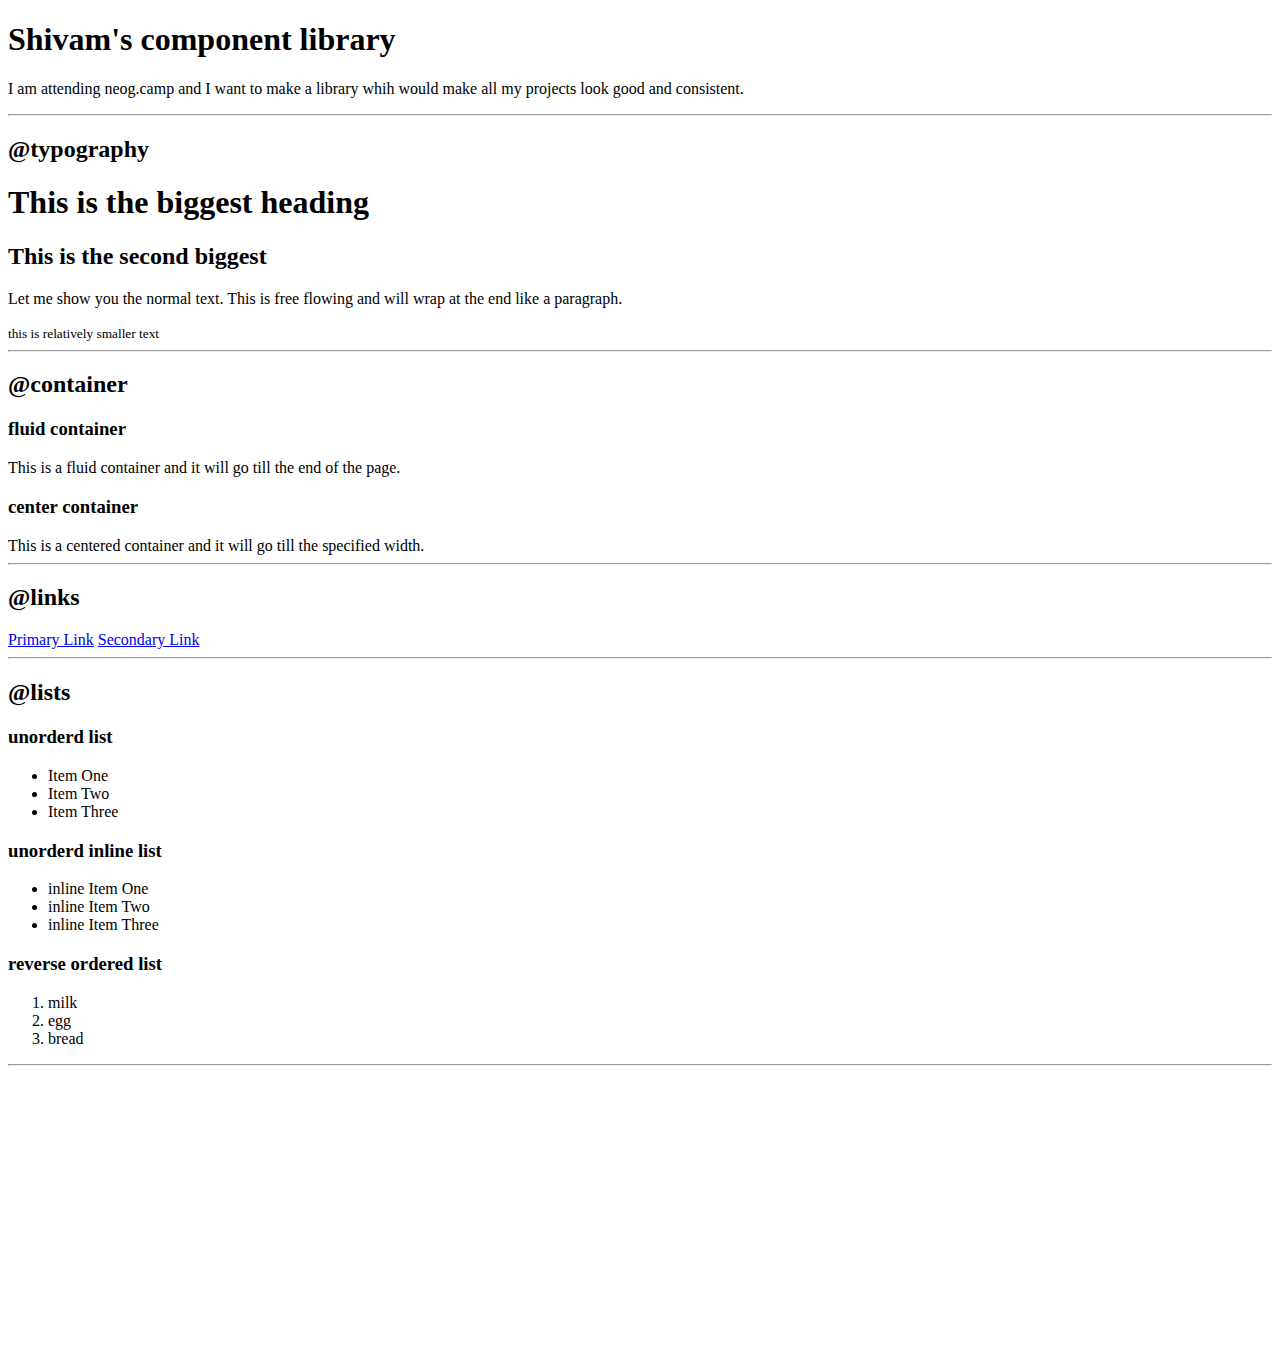
==== index.html @ f45494f1 "lists" ====
<!DOCTYPE html>
<html lang="en">
<head>
    <meta charset="UTF-8">
    <meta http-equiv="X-UA-Compatible" content="IE=edge">
    <meta name="viewport" content="width=device-width, initial-scale=1.0">
    <title>Component Library</title>
</head>
<body>
    <h1>Shivam's component library</h1>
    <p>I am attending neog.camp and I want to make a library whih would make all my
        projects look good and consistent.
    </p>

    <hr>

    <h2>@typography</h2>

    <h1>This is the biggest heading</h1>
    <h2>This is the second biggest</h2>
    <p>Let me show you the normal text. This is free flowing and will wrap at the end 
        like a paragraph.
    </p>
    <small>this is relatively smaller text</small>

    <hr>

    <h2>@container</h2>

    <h3>fluid container</h3>
    <div>This is a fluid container and it will go till the end of the page.</div>

    <h3>center container</h3>
    <div>This is a centered container and it will go till the specified width.</div>

    <hr>

    <h2>@links</h2>
    <a href="/">Primary Link</a>
    <a href="/">Secondary Link</a>

    <hr>

    <h2>@lists</h2>

    <h3>unorderd list</h3>

    <ul>
        <li>Item One</li>
        <li>Item Two</li>
        <li>Item Three</li>
    </ul>

    <h3>unorderd inline list</h3>
    
    <ul>
        <li>inline Item One</li>
        <li>inline Item Two</li>
        <li>inline Item Three</li>
    </ul>

    <h3>reverse ordered list</h3>
    
    <ol>
        <li>milk</li>
        <li>egg</li>
        <li>bread</li>
    </ol>

    <hr>

    

    <div  style="height: 30vh;">

    </div>
</body>
</html>
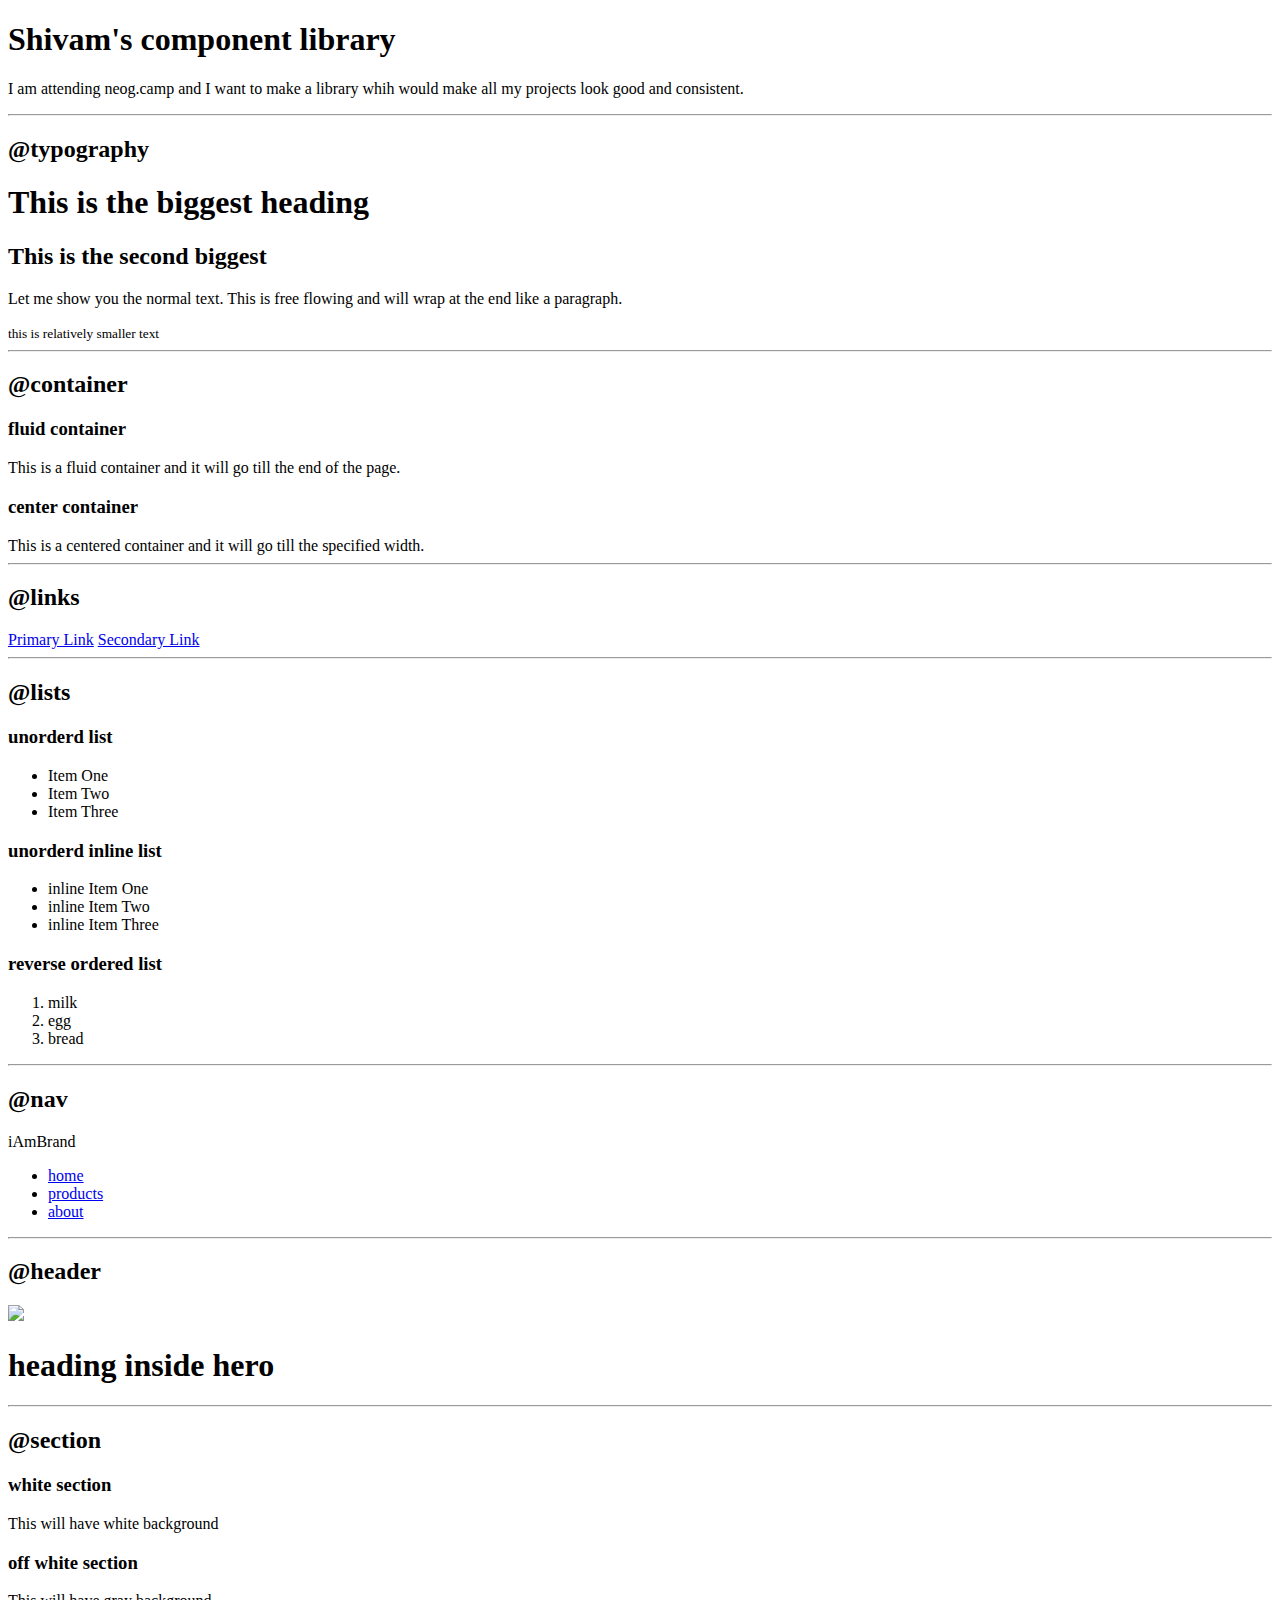
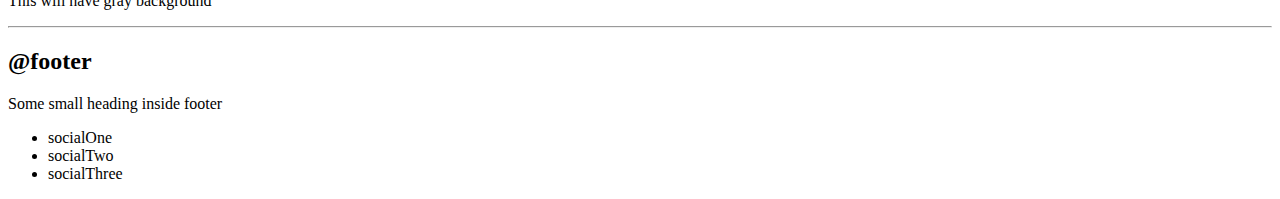
==== commit faeb003a: "refactor: updated the html page" ====
--- a/index.html
+++ b/index.html
@@ -1,78 +1,131 @@
 <!DOCTYPE html>
 <html lang="en">
-<head>
-    <meta charset="UTF-8">
-    <meta http-equiv="X-UA-Compatible" content="IE=edge">
-    <meta name="viewport" content="width=device-width, initial-scale=1.0">
-    <title>Component Library</title>
-</head>
-<body>
-    <h1>Shivam's component library</h1>
-    <p>I am attending neog.camp and I want to make a library whih would make all my
-        projects look good and consistent.
-    </p>
 
-    <hr>
+    <head>
+        <meta charset="UTF-8">
+        <meta http-equiv="X-UA-Compatible" content="IE=edge">
+        <meta name="viewport" content="width=device-width, initial-scale=1.0">
+        <title>Component Library</title>
+    </head>
 
-    <h2>@typography</h2>
+    <body>
+        <h1>Shivam's component library</h1>
+        <p>I am attending neog.camp and I want to make a library whih would make all my
+            projects look good and consistent.
+        </p>
 
-    <h1>This is the biggest heading</h1>
-    <h2>This is the second biggest</h2>
-    <p>Let me show you the normal text. This is free flowing and will wrap at the end 
-        like a paragraph.
-    </p>
-    <small>this is relatively smaller text</small>
+        <hr>
 
-    <hr>
+        <h2>@typography</h2>
 
-    <h2>@container</h2>
+        <h1>This is the biggest heading</h1>
+        <h2>This is the second biggest</h2>
+        <p>Let me show you the normal text. This is free flowing and will wrap at the end
+            like a paragraph.
+        </p>
+        <small>this is relatively smaller text</small>
 
-    <h3>fluid container</h3>
-    <div>This is a fluid container and it will go till the end of the page.</div>
+        <hr>
 
-    <h3>center container</h3>
-    <div>This is a centered container and it will go till the specified width.</div>
+        <h2>@container</h2>
 
-    <hr>
+        <h3>fluid container</h3>
+        <div>This is a fluid container and it will go till the end of the page.</div>
 
-    <h2>@links</h2>
-    <a href="/">Primary Link</a>
-    <a href="/">Secondary Link</a>
+        <h3>center container</h3>
+        <div>This is a centered container and it will go till the specified width.</div>
 
-    <hr>
+        <hr>
 
-    <h2>@lists</h2>
+        <h2>@links</h2>
+        <a href="/">Primary Link</a>
+        <a href="/">Secondary Link</a>
 
-    <h3>unorderd list</h3>
+        <hr>
 
-    <ul>
-        <li>Item One</li>
-        <li>Item Two</li>
-        <li>Item Three</li>
-    </ul>
+        <h2>@lists</h2>
 
-    <h3>unorderd inline list</h3>
-    
-    <ul>
-        <li>inline Item One</li>
-        <li>inline Item Two</li>
-        <li>inline Item Three</li>
-    </ul>
+        <h3>unorderd list</h3>
 
-    <h3>reverse ordered list</h3>
-    
-    <ol>
-        <li>milk</li>
-        <li>egg</li>
-        <li>bread</li>
-    </ol>
+        <ul>
+            <li>Item One</li>
+            <li>Item Two</li>
+            <li>Item Three</li>
+        </ul>
 
-    <hr>
+        <h3>unorderd inline list</h3>
 
-    
+        <ul>
+            <li>inline Item One</li>
+            <li>inline Item Two</li>
+            <li>inline Item Three</li>
+        </ul>
 
-    <div  style="height: 30vh;">
+        <h3>reverse ordered list</h3>
 
-    </div>
-</body>
+        <ol>
+            <li>milk</li>
+            <li>egg</li>
+            <li>bread</li>
+        </ol>
+
+        <hr>
+
+        <h2>@nav</h2>
+
+        <nav>
+            <div>iAmBrand</div>
+            <ul>
+                <li>
+                    <a href="/">home</a>
+                </li>
+                <li>
+                    <a href="/">products</a>
+                </li>
+                <li>
+                    <a href="/">about</a>
+                </li>
+            </ul>
+        </nav>
+
+        <hr>
+
+        <h2>@header</h2>
+
+        <header>
+            <img src="images/hero.svg" />
+            <h1>heading inside hero</h1>
+        </header>
+
+        <hr>
+
+        <h2>@section</h2>
+        <section>
+            <h3>white section</h3>
+            <p>This will have white background</p>
+        </section>
+
+        <section>
+            <h3>off white section</h3>
+            <p>This will have gray background</p>
+        </section>
+
+        <hr>
+
+        <h2>@footer</h2>
+
+        <footer>
+            <div>
+                Some small heading inside footer
+            </div>
+            <ul>
+                <li>socialOne</li>
+                <li>socialTwo</li>
+                <li>socialThree</li>
+            </ul>
+        </footer>
+
+        
+    </body>
+
 </html>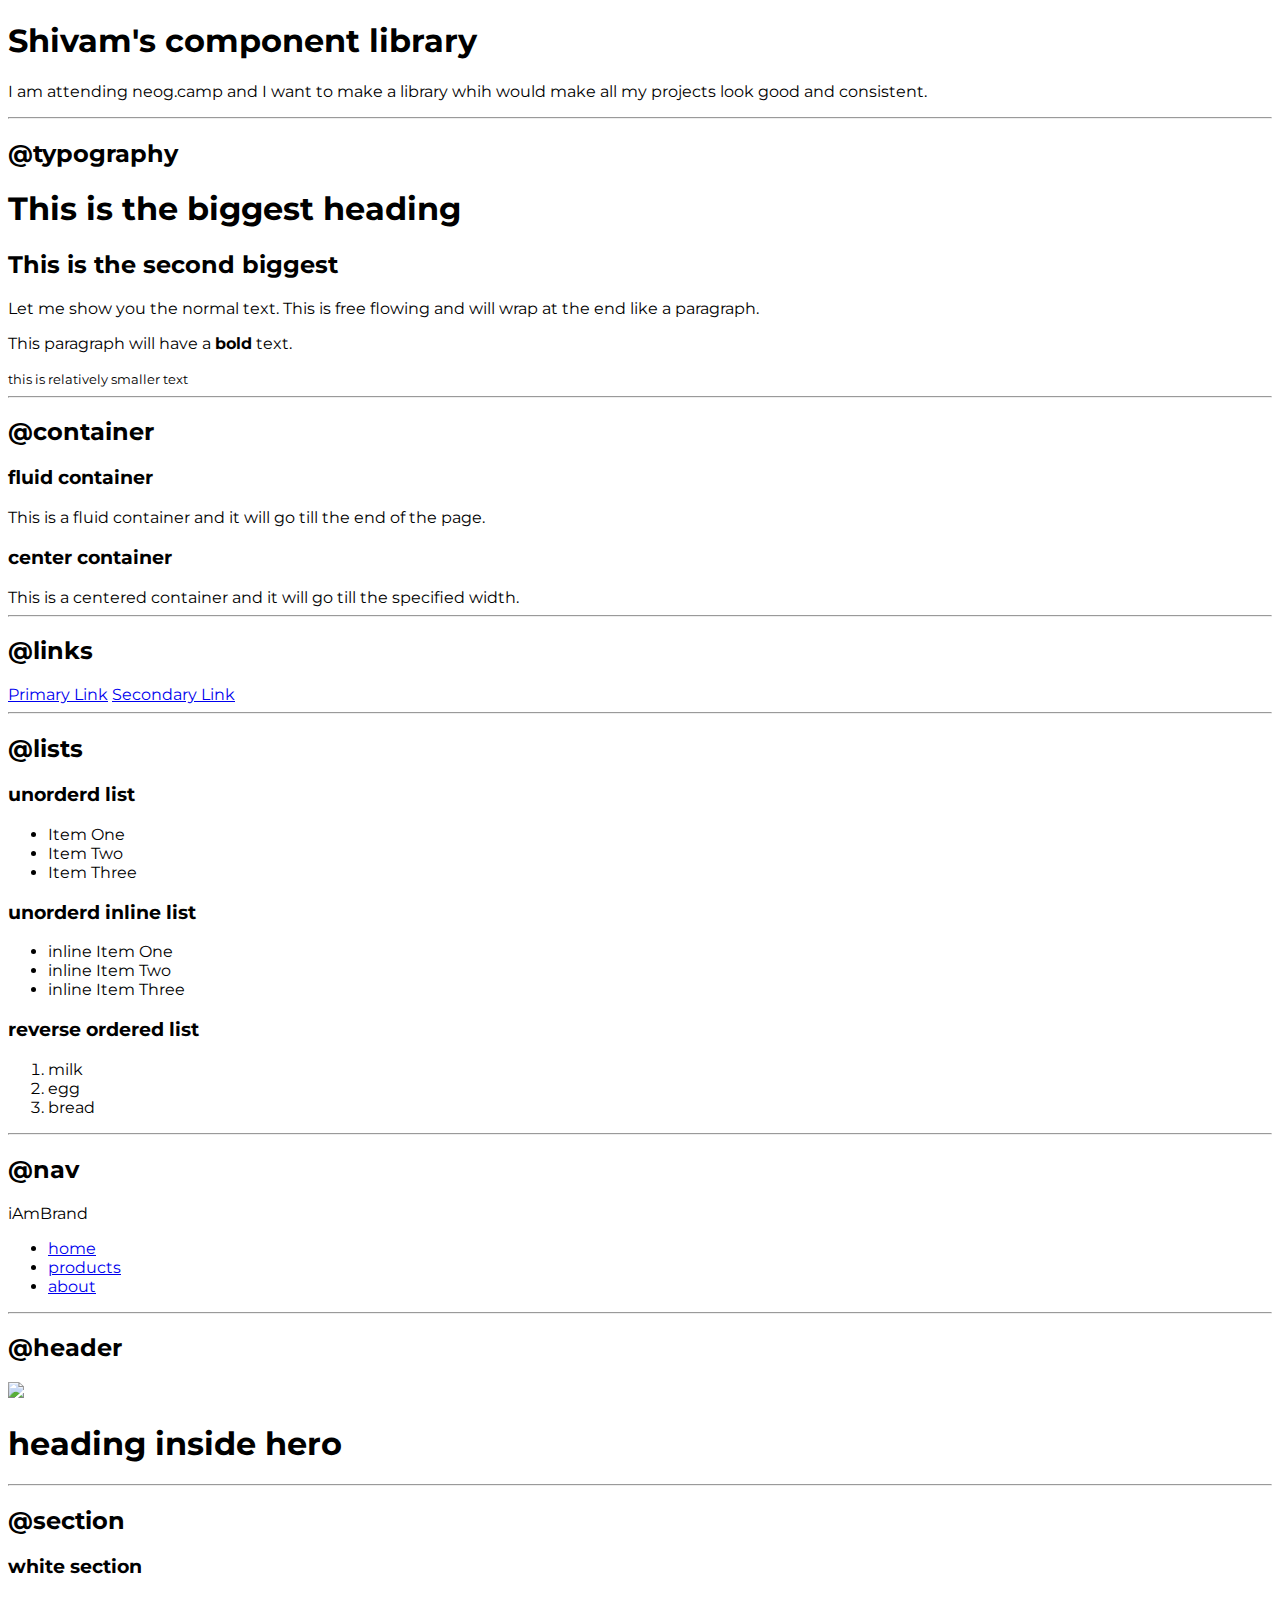
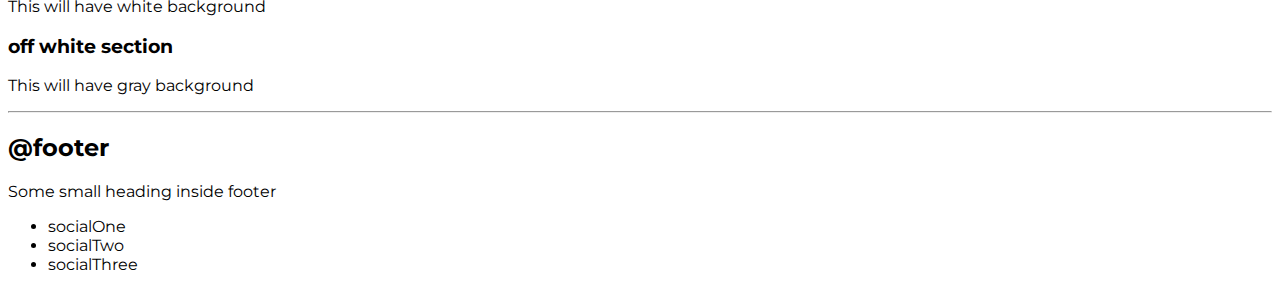
==== commit 740ce741: "typography" ====
--- a/index.html
+++ b/index.html
@@ -6,6 +6,7 @@
         <meta http-equiv="X-UA-Compatible" content="IE=edge">
         <meta name="viewport" content="width=device-width, initial-scale=1.0">
         <title>Component Library</title>
+        <link href="styles.css" rel="stylesheet">
     </head>
 
     <body>
@@ -23,6 +24,7 @@
         <p>Let me show you the normal text. This is free flowing and will wrap at the end
             like a paragraph.
         </p>
+        <p>This paragraph will have a <strong>bold</strong> text.</p>
         <small>this is relatively smaller text</small>
 
         <hr>
--- a/styles.css
+++ b/styles.css
@@ -0,0 +1,5 @@
+@import url('https://fonts.googleapis.com/css2?family=Montserrat:wght@400;700&display=swap');
+
+body{
+    font-family: 'Montserrat', sans-serif;
+}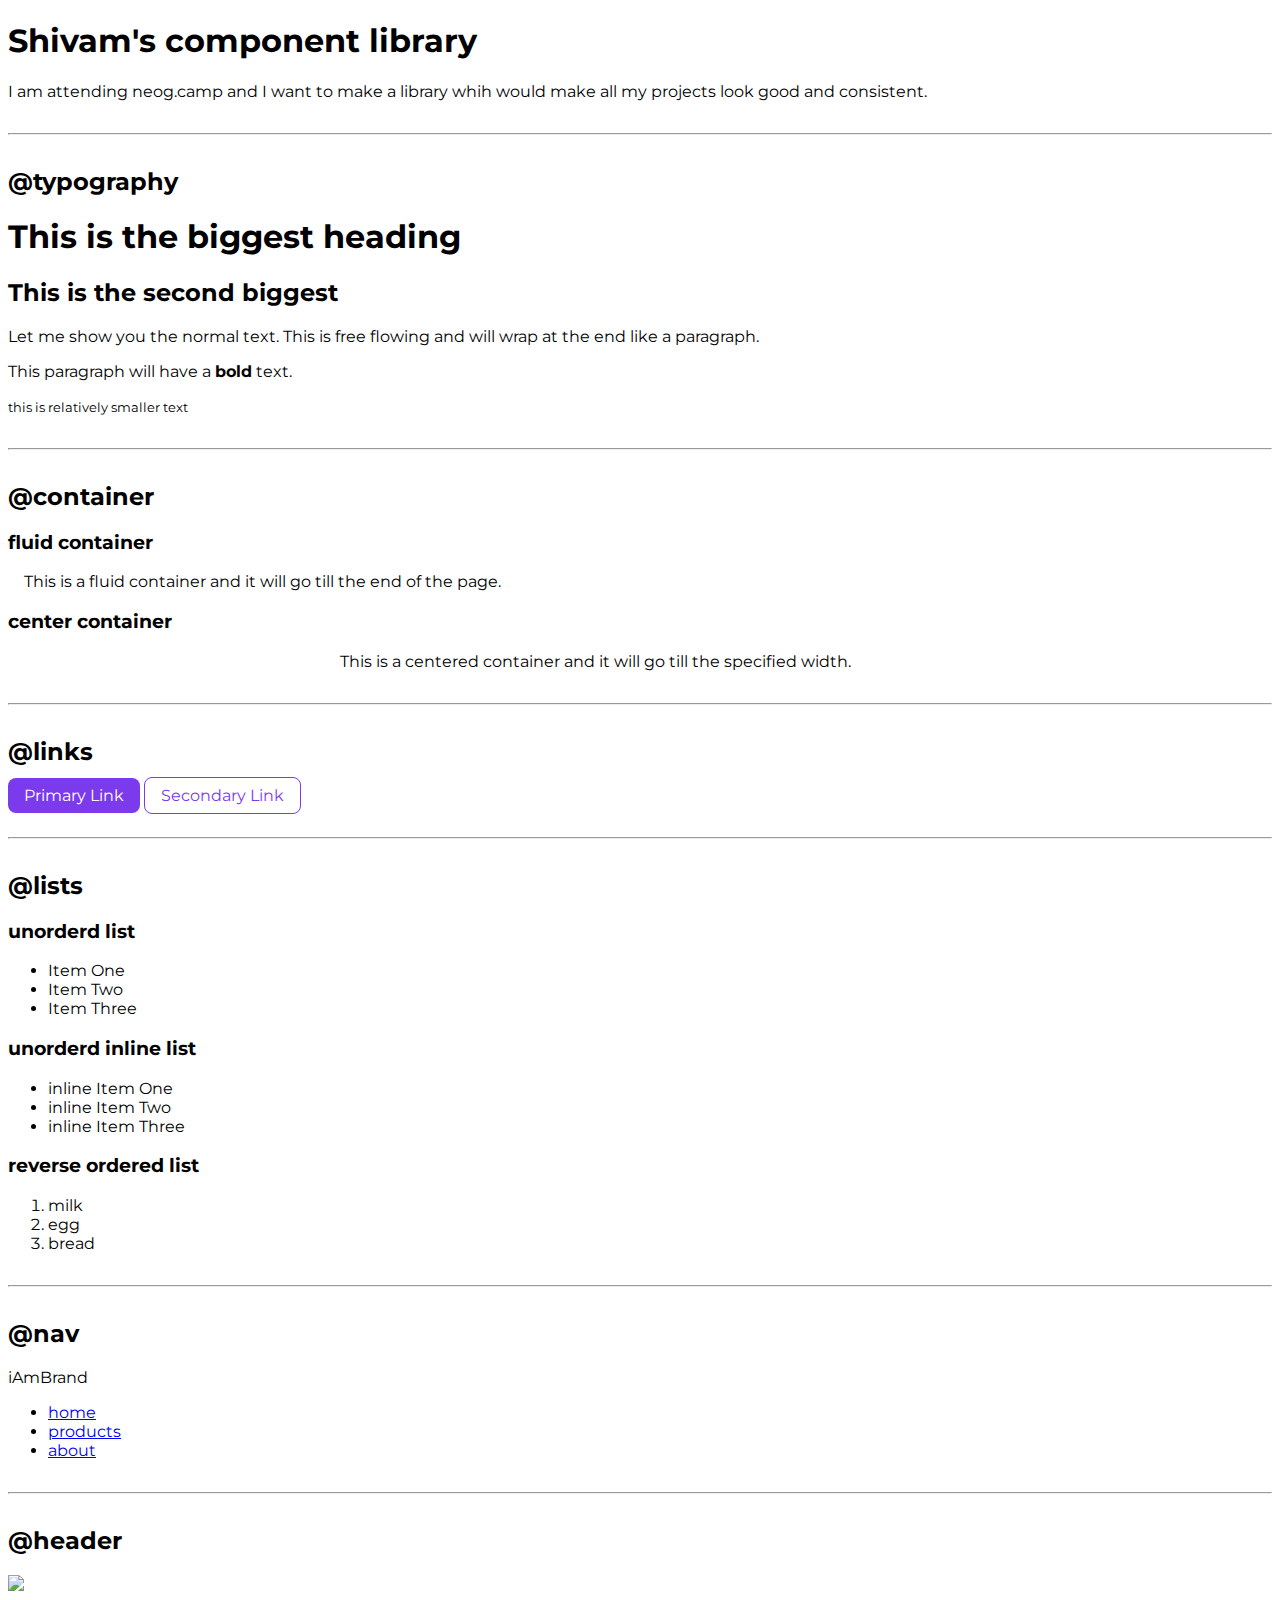
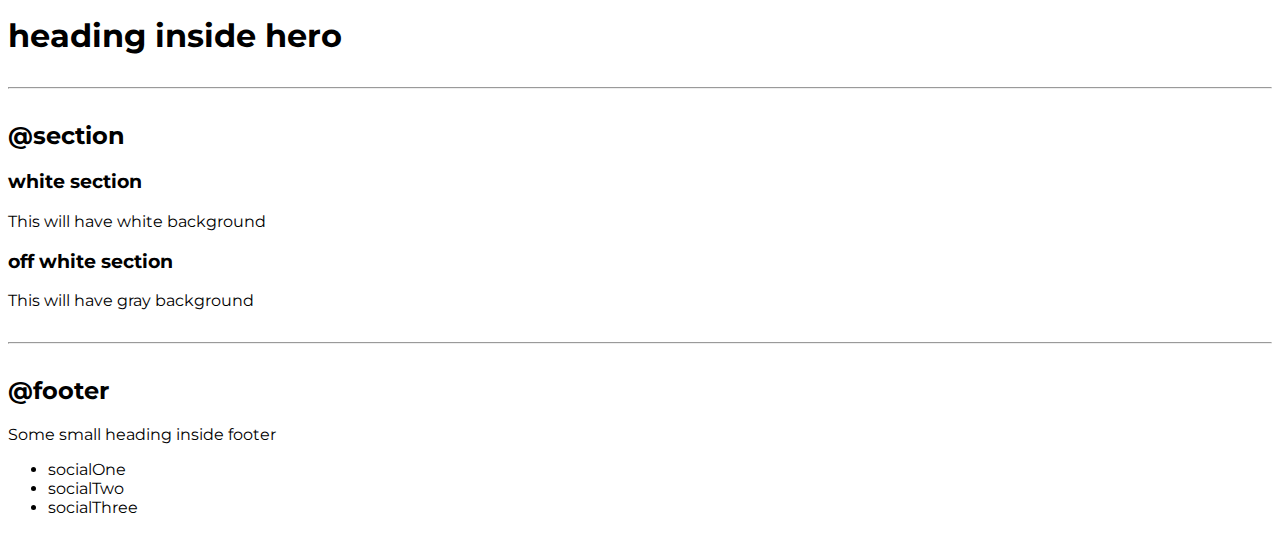
==== commit 3158d234: "css: links updated" ====
--- a/index.html
+++ b/index.html
@@ -32,16 +32,17 @@
         <h2>@container</h2>
 
         <h3>fluid container</h3>
-        <div>This is a fluid container and it will go till the end of the page.</div>
+        <div class="container">This is a fluid container and it will go till the end of the page.</div>
 
         <h3>center container</h3>
-        <div>This is a centered container and it will go till the specified width.</div>
+        <div class="container container-center">This is a centered container and it will go till the specified width.</div>
 
         <hr>
 
         <h2>@links</h2>
-        <a href="/">Primary Link</a>
-        <a href="/">Secondary Link</a>
+
+        <a class="link link-primary" href="/">Primary Link</a>
+        <a class="link link-secondary" href="/">Secondary Link</a>
 
         <hr>
 
--- a/styles.css
+++ b/styles.css
@@ -1,5 +1,43 @@
 @import url('https://fonts.googleapis.com/css2?family=Montserrat:wght@400;700&display=swap');
+
+:root {
+    --primary-color: #7c3aed;
+}
 
 body{
     font-family: 'Montserrat', sans-serif;
+}
+
+hr {
+    margin: 2rem 0rem;
+}
+
+/** container **/
+
+.container {
+    padding: 0rem 1rem;
+}
+
+.container-center {
+    max-width: 600px;
+    margin: auto;
+}
+
+/** links **/
+.link{
+    text-decoration: none;
+    padding: 0.5rem 1rem;
+}
+
+.link-primary{
+    background-color: var(--primary-color);
+    border-radius: 0.5rem;
+    color: white;
+}
+
+.link-secondary {
+    color: var(--primary-color);
+    border-radius: 0.5rem;
+    border: 1px solid var(--primary-color);
+
 }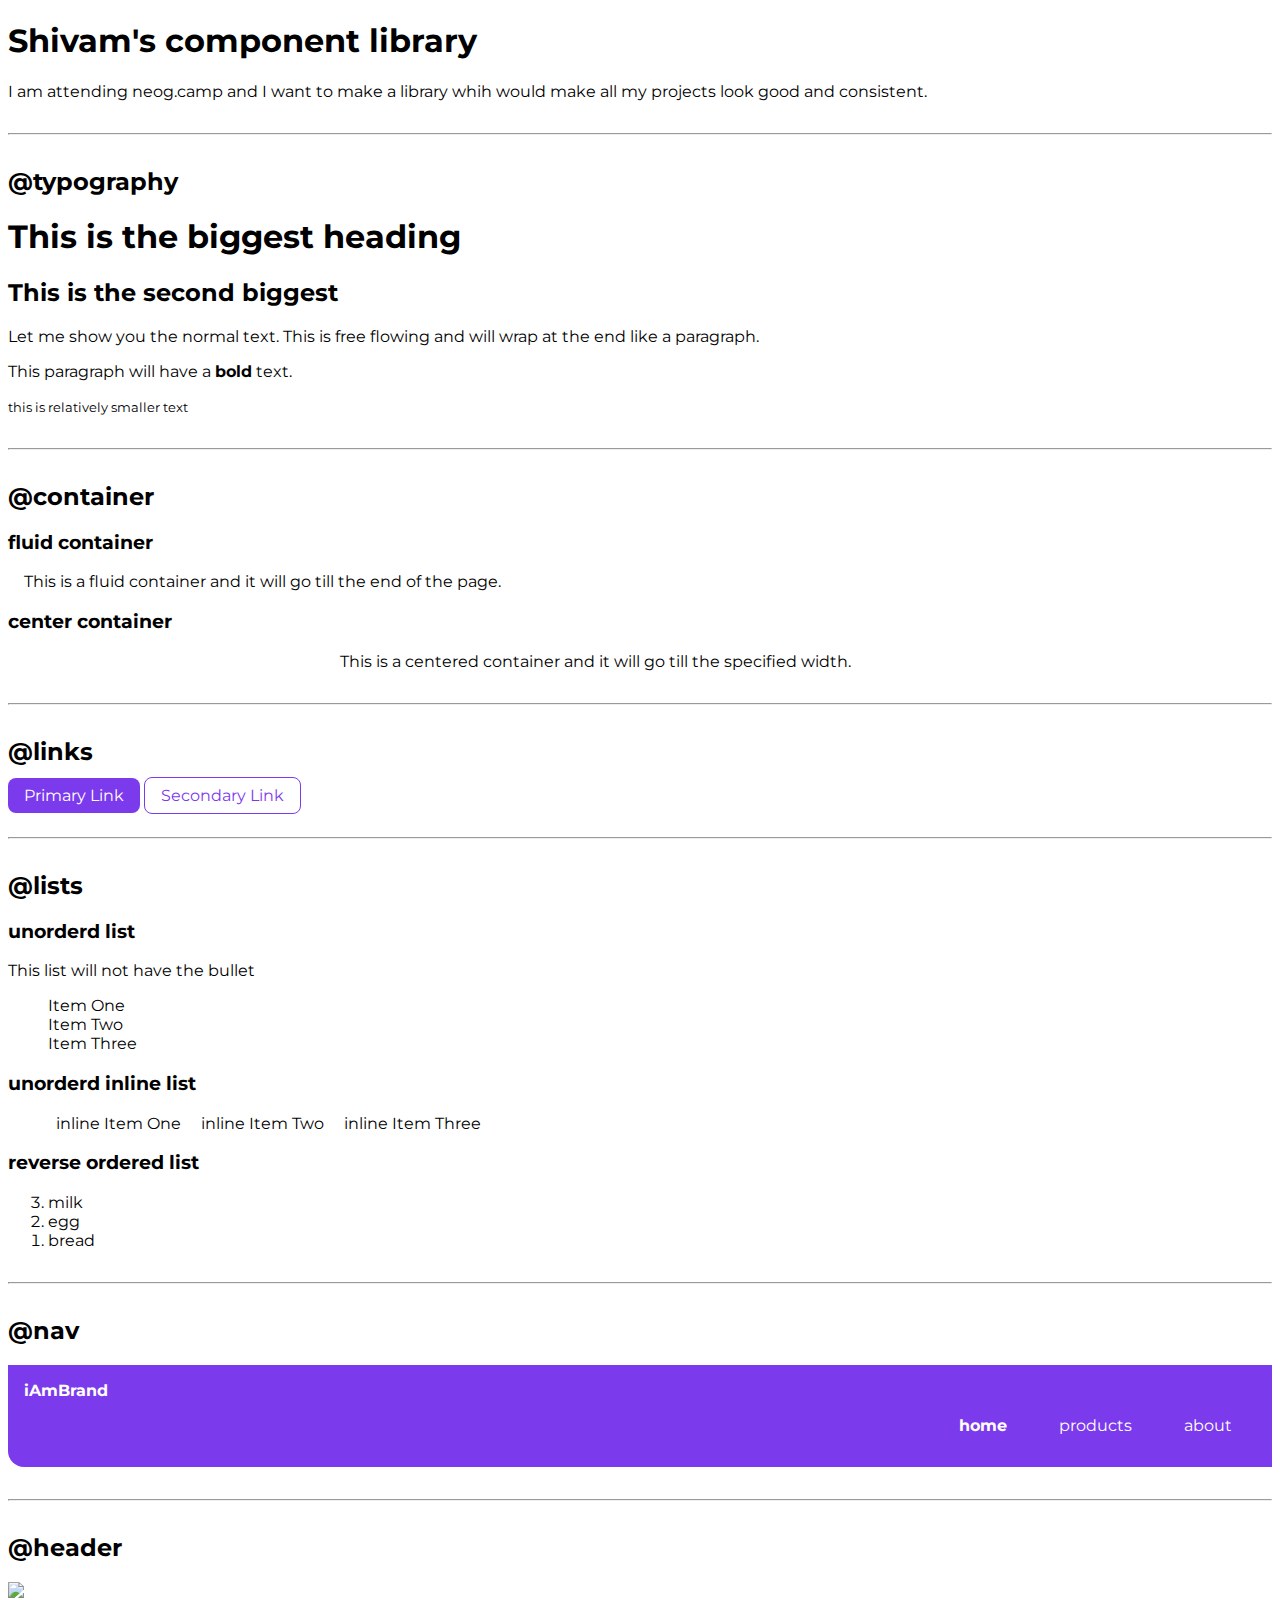
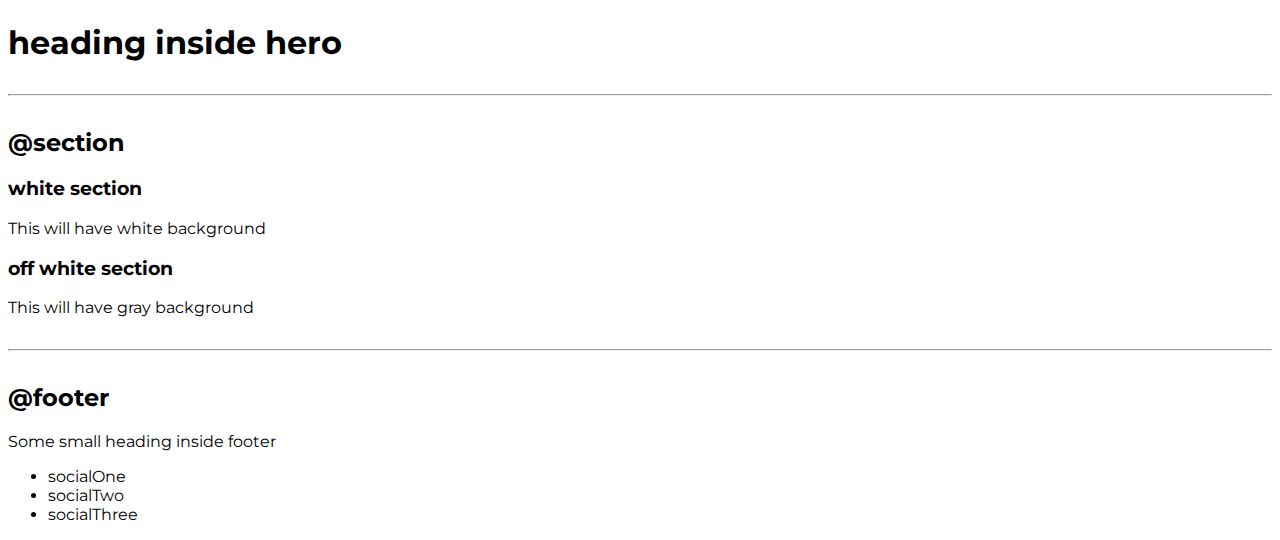
==== commit d92a2ae3: "update: added navigation bar" ====
--- a/index.html
+++ b/index.html
@@ -1,134 +1,135 @@
 <!DOCTYPE html>
 <html lang="en">
 
-    <head>
-        <meta charset="UTF-8">
-        <meta http-equiv="X-UA-Compatible" content="IE=edge">
-        <meta name="viewport" content="width=device-width, initial-scale=1.0">
-        <title>Component Library</title>
-        <link href="styles.css" rel="stylesheet">
-    </head>
+<head>
+    <meta charset="UTF-8">
+    <meta http-equiv="X-UA-Compatible" content="IE=edge">
+    <meta name="viewport" content="width=device-width, initial-scale=1.0">
+    <title>Component Library</title>
+    <link href="styles.css" rel="stylesheet">
+</head>
 
-    <body>
-        <h1>Shivam's component library</h1>
-        <p>I am attending neog.camp and I want to make a library whih would make all my
-            projects look good and consistent.
-        </p>
+<body>
+    <h1>Shivam's component library</h1>
+    <p>I am attending neog.camp and I want to make a library whih would make all my
+        projects look good and consistent.
+    </p>
 
-        <hr>
+    <hr>
 
-        <h2>@typography</h2>
+    <h2>@typography</h2>
 
-        <h1>This is the biggest heading</h1>
-        <h2>This is the second biggest</h2>
-        <p>Let me show you the normal text. This is free flowing and will wrap at the end
-            like a paragraph.
-        </p>
-        <p>This paragraph will have a <strong>bold</strong> text.</p>
-        <small>this is relatively smaller text</small>
+    <h1>This is the biggest heading</h1>
+    <h2>This is the second biggest</h2>
+    <p>Let me show you the normal text. This is free flowing and will wrap at the end
+        like a paragraph.
+    </p>
+    <p>This paragraph will have a <strong>bold</strong> text.</p>
+    <small>this is relatively smaller text</small>
 
-        <hr>
+    <hr>
 
-        <h2>@container</h2>
+    <h2>@container</h2>
 
-        <h3>fluid container</h3>
-        <div class="container">This is a fluid container and it will go till the end of the page.</div>
+    <h3>fluid container</h3>
+    <div class="container">This is a fluid container and it will go till the end of the page.</div>
 
-        <h3>center container</h3>
-        <div class="container container-center">This is a centered container and it will go till the specified width.</div>
+    <h3>center container</h3>
+    <div class="container container-center">This is a centered container and it will go till the specified width.</div>
 
-        <hr>
+    <hr>
 
-        <h2>@links</h2>
+    <h2>@links</h2>
 
-        <a class="link link-primary" href="/">Primary Link</a>
-        <a class="link link-secondary" href="/">Secondary Link</a>
+    <a class="link link-primary" href="/">Primary Link</a>
+    <a class="link link-secondary" href="/">Secondary Link</a>
 
-        <hr>
+    <hr>
 
-        <h2>@lists</h2>
+    <h2>@lists</h2>
 
-        <h3>unorderd list</h3>
+    <h3>unorderd list</h3>
+    <p>This list will not have the bullet</p>
 
+    <ul class="list-non-bullet">
+        <li>Item One</li>
+        <li>Item Two</li>
+        <li>Item Three</li>
+    </ul>
+
+    <h3>unorderd inline list</h3>
+
+    <ul>
+        <li class="list-item-inline">inline Item One</li>
+        <li class="list-item-inline">inline Item Two</li>
+        <li class="list-item-inline">inline Item Three</li>
+    </ul>
+
+    <h3>reverse ordered list</h3>
+
+    <ol reversed>
+        <li>milk</li>
+        <li>egg</li>
+        <li>bread</li>
+    </ol>
+
+    <hr>
+
+    <h2>@nav</h2>
+
+    <nav class="navigation container">
+        <div class="nav-brand">iAmBrand</div>
+        <ul class="list-non-bullet nav-pills">
+            <li class="list-item-inline">
+                <a class="link link-active" href="/">home</a>
+            </li>
+            <li class="list-item-inline">
+                <a class="link" href="/">products</a>
+            </li>
+            <li class="list-item-inline">
+                <a class="link" href="/">about</a>
+            </li>
+        </ul>
+    </nav>
+
+    <hr>
+
+    <h2>@header</h2>
+
+    <header>
+        <img src="images/hero.svg" />
+        <h1>heading inside hero</h1>
+    </header>
+
+    <hr>
+
+    <h2>@section</h2>
+    <section>
+        <h3>white section</h3>
+        <p>This will have white background</p>
+    </section>
+
+    <section>
+        <h3>off white section</h3>
+        <p>This will have gray background</p>
+    </section>
+
+    <hr>
+
+    <h2>@footer</h2>
+
+    <footer>
+        <div>
+            Some small heading inside footer
+        </div>
         <ul>
-            <li>Item One</li>
-            <li>Item Two</li>
-            <li>Item Three</li>
+            <li>socialOne</li>
+            <li>socialTwo</li>
+            <li>socialThree</li>
         </ul>
+    </footer>
 
-        <h3>unorderd inline list</h3>
 
-        <ul>
-            <li>inline Item One</li>
-            <li>inline Item Two</li>
-            <li>inline Item Three</li>
-        </ul>
-
-        <h3>reverse ordered list</h3>
-
-        <ol>
-            <li>milk</li>
-            <li>egg</li>
-            <li>bread</li>
-        </ol>
-
-        <hr>
-
-        <h2>@nav</h2>
-
-        <nav>
-            <div>iAmBrand</div>
-            <ul>
-                <li>
-                    <a href="/">home</a>
-                </li>
-                <li>
-                    <a href="/">products</a>
-                </li>
-                <li>
-                    <a href="/">about</a>
-                </li>
-            </ul>
-        </nav>
-
-        <hr>
-
-        <h2>@header</h2>
-
-        <header>
-            <img src="images/hero.svg" />
-            <h1>heading inside hero</h1>
-        </header>
-
-        <hr>
-
-        <h2>@section</h2>
-        <section>
-            <h3>white section</h3>
-            <p>This will have white background</p>
-        </section>
-
-        <section>
-            <h3>off white section</h3>
-            <p>This will have gray background</p>
-        </section>
-
-        <hr>
-
-        <h2>@footer</h2>
-
-        <footer>
-            <div>
-                Some small heading inside footer
-            </div>
-            <ul>
-                <li>socialOne</li>
-                <li>socialTwo</li>
-                <li>socialThree</li>
-            </ul>
-        </footer>
-
-        
-    </body>
+</body>
 
 </html>--- a/styles.css
+++ b/styles.css
@@ -4,7 +4,7 @@
     --primary-color: #7c3aed;
 }
 
-body{
+body {
     font-family: 'Montserrat', sans-serif;
 }
 
@@ -24,12 +24,12 @@
 }
 
 /** links **/
-.link{
+.link {
     text-decoration: none;
     padding: 0.5rem 1rem;
 }
 
-.link-primary{
+.link-primary {
     background-color: var(--primary-color);
     border-radius: 0.5rem;
     color: white;
@@ -39,5 +39,40 @@
     color: var(--primary-color);
     border-radius: 0.5rem;
     border: 1px solid var(--primary-color);
+}
 
+/** lists **/
+
+.list-non-bullet {
+    list-style: none;
+}
+
+.list-item-inline {
+    display: inline;
+    padding: 0rem 0.5rem;
+}
+
+/** navigation **/
+
+.navigation {
+    background-color: var(--primary-color);
+    color: white;
+    padding: 1rem;
+    border-bottom-left-radius: 1rem;
+}
+
+.navigation .nav-brand {
+    font-weight: bold;
+}
+
+.navigation .nav-pills {
+    text-align: right;
+}
+
+.navigation .link {
+    color: white;
+}
+
+.navigation .link-active {
+    font-weight: bold;
 }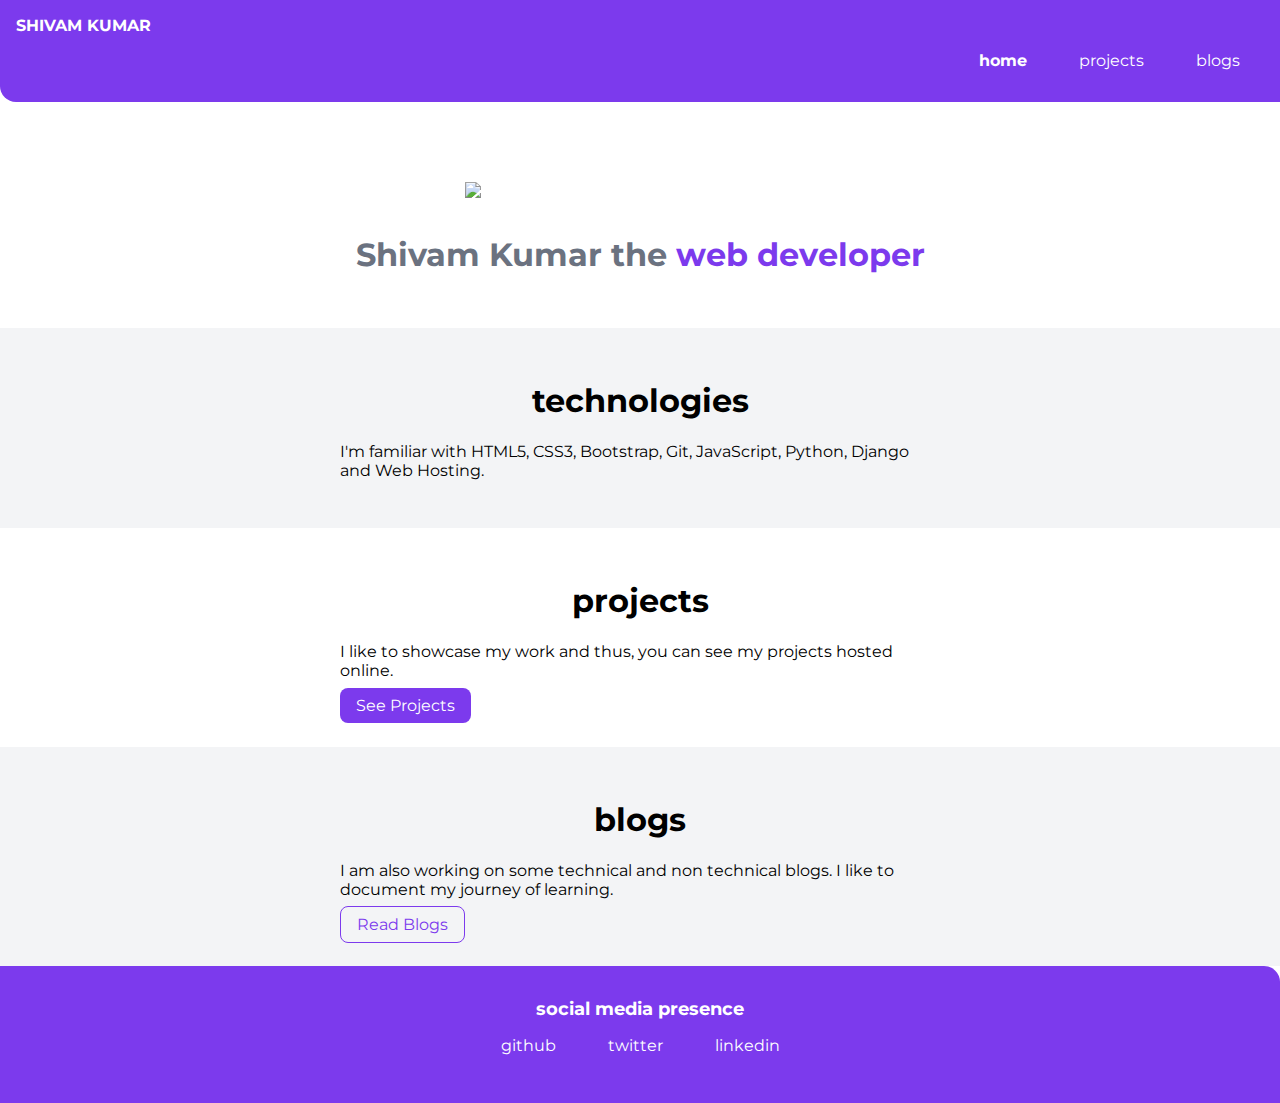
==== commit 499ad60b: "update: built my portfolio website" ====
--- a/index.html
+++ b/index.html
@@ -1,135 +1,72 @@
 <!DOCTYPE html>
 <html lang="en">
-
 <head>
     <meta charset="UTF-8">
     <meta http-equiv="X-UA-Compatible" content="IE=edge">
     <meta name="viewport" content="width=device-width, initial-scale=1.0">
-    <title>Component Library</title>
-    <link href="styles.css" rel="stylesheet">
+    <title>hoem | adarshbalak</title>
+    <link href="/styles.css" rel="stylesheet">
 </head>
-
 <body>
-    <h1>Shivam's component library</h1>
-    <p>I am attending neog.camp and I want to make a library whih would make all my
-        projects look good and consistent.
-    </p>
-
-    <hr>
-
-    <h2>@typography</h2>
-
-    <h1>This is the biggest heading</h1>
-    <h2>This is the second biggest</h2>
-    <p>Let me show you the normal text. This is free flowing and will wrap at the end
-        like a paragraph.
-    </p>
-    <p>This paragraph will have a <strong>bold</strong> text.</p>
-    <small>this is relatively smaller text</small>
-
-    <hr>
-
-    <h2>@container</h2>
-
-    <h3>fluid container</h3>
-    <div class="container">This is a fluid container and it will go till the end of the page.</div>
-
-    <h3>center container</h3>
-    <div class="container container-center">This is a centered container and it will go till the specified width.</div>
-
-    <hr>
-
-    <h2>@links</h2>
-
-    <a class="link link-primary" href="/">Primary Link</a>
-    <a class="link link-secondary" href="/">Secondary Link</a>
-
-    <hr>
-
-    <h2>@lists</h2>
-
-    <h3>unorderd list</h3>
-    <p>This list will not have the bullet</p>
-
-    <ul class="list-non-bullet">
-        <li>Item One</li>
-        <li>Item Two</li>
-        <li>Item Three</li>
-    </ul>
-
-    <h3>unorderd inline list</h3>
-
-    <ul>
-        <li class="list-item-inline">inline Item One</li>
-        <li class="list-item-inline">inline Item Two</li>
-        <li class="list-item-inline">inline Item Three</li>
-    </ul>
-
-    <h3>reverse ordered list</h3>
-
-    <ol reversed>
-        <li>milk</li>
-        <li>egg</li>
-        <li>bread</li>
-    </ol>
-
-    <hr>
-
-    <h2>@nav</h2>
-
     <nav class="navigation container">
-        <div class="nav-brand">iAmBrand</div>
+        <div class="nav-brand">SHIVAM KUMAR</div>
         <ul class="list-non-bullet nav-pills">
             <li class="list-item-inline">
                 <a class="link link-active" href="/">home</a>
             </li>
             <li class="list-item-inline">
-                <a class="link" href="/">products</a>
+                <a class="link" href="/projects.html">projects</a>
             </li>
             <li class="list-item-inline">
-                <a class="link" href="/">about</a>
+                <a class="link" href="/blogs.html">blogs</a>
             </li>
         </ul>
     </nav>
 
-    <hr>
-
-    <h2>@header</h2>
-
-    <header>
-        <img src="images/hero.svg" />
-        <h1>heading inside hero</h1>
+    <header class="hero">
+        <img class="hero-img" src="/images/hero.svg" />
+        <h1 class="hero-heading">Shivam Kumar the <span class="heading-inverted">web developer</span></h1>
     </header>
 
-    <hr>
-
-    <h2>@section</h2>
-    <section>
-        <h3>white section</h3>
-        <p>This will have white background</p>
+    <section class="section ow">
+        <div class="container container-center">
+            <h1>technologies</h1>
+            <p>I'm familiar with HTML5, CSS3, Bootstrap, Git, JavaScript, Python, Django and Web Hosting.</p>
+        </div>
     </section>
 
-    <section>
-        <h3>off white section</h3>
-        <p>This will have gray background</p>
+    <section class="section">
+        <div class="container container-center">
+            <h1>projects</h1>
+            <p>I like to showcase my work and thus, you can see my projects hosted online.</p>
+            <a class="link link-primary" href="/">See Projects</a>
+        </div>
     </section>
 
-    <hr>
+    <section class="section ow">
+        <div class="container container-center">
+            <h1>blogs</h1>
+            <p>I am also working on some technical and non technical blogs. I like to document my journey of learning.</p>
+            <a class="link link-secondary" href="/">Read Blogs</a>
+        </div>
+    </section>
 
-    <h2>@footer</h2>
-
-    <footer>
-        <div>
-            Some small heading inside footer
+    <footer class="footer">
+        <div class="footer-header">
+            social media presence
         </div>
-        <ul>
-            <li>socialOne</li>
-            <li>socialTwo</li>
-            <li>socialThree</li>
+        <ul class="social-links list-non-bullet">
+            <li class="list-item-inline">
+                <a class="link" href="https://github.com/shivlloyd">github</a>
+            </li>
+            <li class="list-item-inline">
+                <a class="link" href="https://twitter.com/ANTICHRIS_619">twitter</a>
+            </li>
+            <li class="list-item-inline">
+                <a class="link" href="https://www.linkedin.com/in/shivam-kumar-91578118b/">linkedin</a>
+            </li>
         </ul>
     </footer>
 
-
 </body>
-
 </html>--- a/styles.css
+++ b/styles.css
@@ -2,10 +2,13 @@
 
 :root {
     --primary-color: #7c3aed;
+    --off-white: #F3F4F6;
+    --dark-gray: #6B7280;
 }
 
 body {
     font-family: 'Montserrat', sans-serif;
+    margin: 0px;
 }
 
 hr {
@@ -75,4 +78,64 @@
 
 .navigation .link-active {
     font-weight: bold;
+}
+
+/** header **/
+
+.hero {
+    padding: 2rem;
+    padding-top: 5rem;
+}
+
+.hero .hero-img {
+    max-width: 350px;
+    display: block;
+    margin: auto;
+}
+
+.hero .hero-heading {
+    text-align: center;
+    padding-top: 1rem;
+    color: var(--dark-gray);
+}
+
+.hero .hero-heading .heading-inverted {
+    color: var(--primary-color)
+}
+
+/** sections **/
+
+.section {
+    padding: 2rem;
+}
+
+.section h1 {
+    text-align: center;
+}
+
+.ow {
+    background-color: var(--off-white);
+}
+
+/** footer **/
+
+.footer {
+    background-color: var(--primary-color);
+    padding: 2rem 1rem;
+    text-align: center;
+    color: white;
+    border-top-right-radius: 1rem;
+}
+
+.footer .link {
+    color: white;
+}
+
+.footer .footer-header {
+    font-weight: bold;
+    font-size: large;
+}
+
+.footer ul {
+    padding-inline-start: 0px;
 }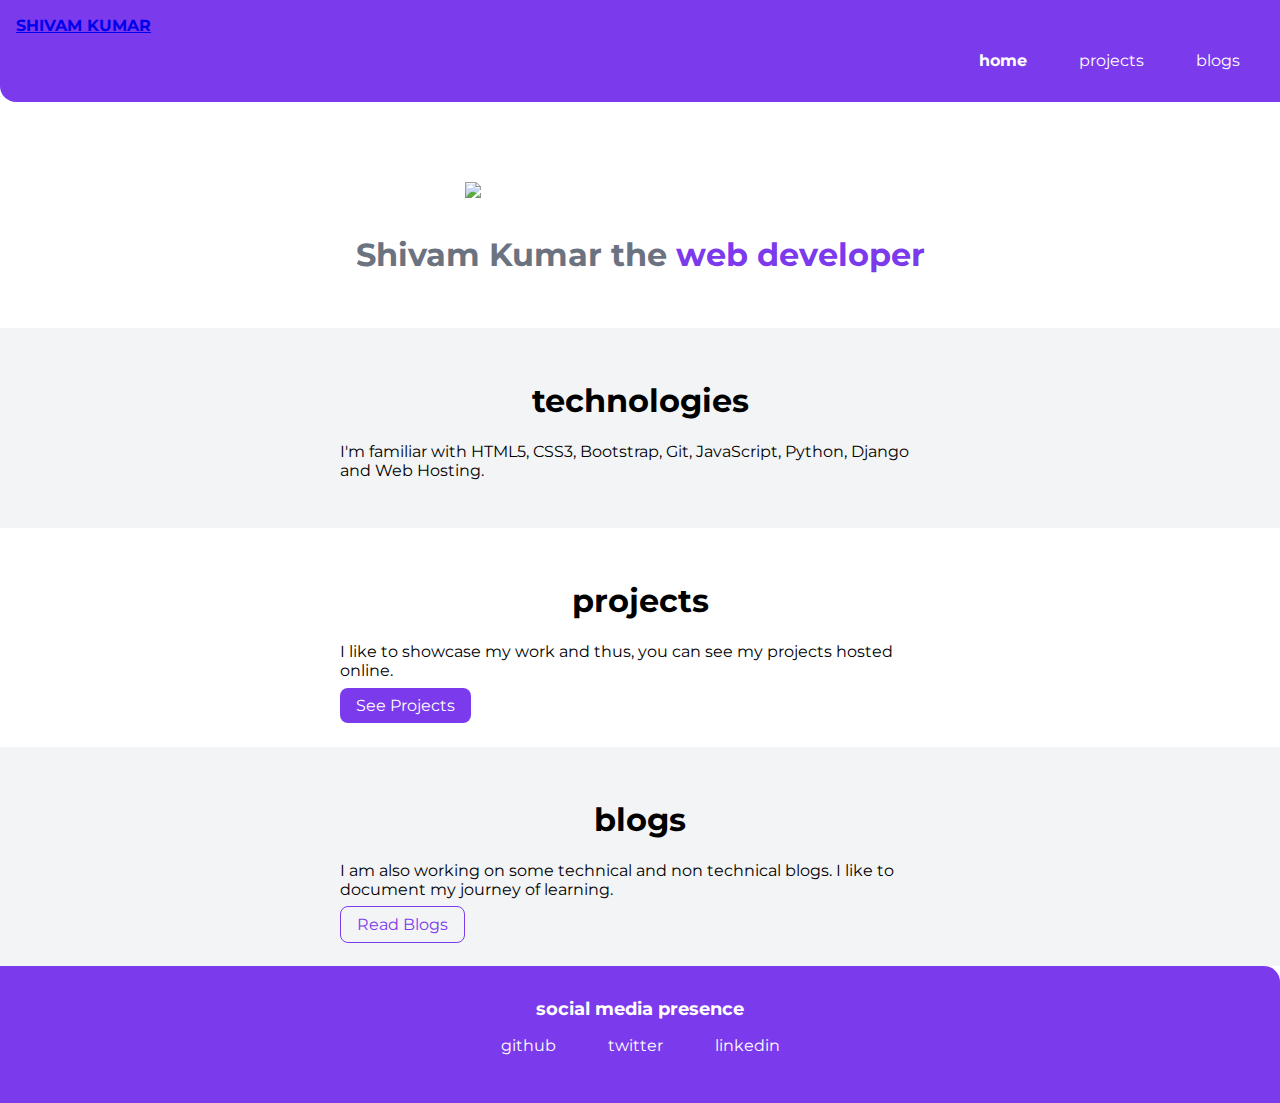
==== commit 582552ca: "updated twitter link" ====
--- a/index.html
+++ b/index.html
@@ -1,72 +1,92 @@
 <!DOCTYPE html>
 <html lang="en">
-<head>
-    <meta charset="UTF-8">
-    <meta http-equiv="X-UA-Compatible" content="IE=edge">
-    <meta name="viewport" content="width=device-width, initial-scale=1.0">
-    <title>hoem | adarshbalak</title>
-    <link href="/styles.css" rel="stylesheet">
-</head>
-<body>
+  <head>
+    <meta charset="UTF-8" />
+    <meta http-equiv="X-UA-Compatible" content="IE=edge" />
+    <meta name="viewport" content="width=device-width, initial-scale=1.0" />
+    <title>Home | Shivam Kumar</title>
+    <link href="/styles.css" rel="stylesheet" />
+  </head>
+  <body>
     <nav class="navigation container">
-        <div class="nav-brand">SHIVAM KUMAR</div>
-        <ul class="list-non-bullet nav-pills">
-            <li class="list-item-inline">
-                <a class="link link-active" href="/">home</a>
-            </li>
-            <li class="list-item-inline">
-                <a class="link" href="/projects.html">projects</a>
-            </li>
-            <li class="list-item-inline">
-                <a class="link" href="/blogs.html">blogs</a>
-            </li>
-        </ul>
+      <div class="nav-brand"><a href="/">SHIVAM KUMAR</a></div>
+      <ul class="list-non-bullet nav-pills">
+        <li class="list-item-inline">
+          <a class="link link-active" href="/">home</a>
+        </li>
+        <li class="list-item-inline">
+          <a class="link" href="/projects.html">projects</a>
+        </li>
+        <li class="list-item-inline">
+          <a class="link" href="/blogs.html">blogs</a>
+        </li>
+      </ul>
     </nav>
 
     <header class="hero">
-        <img class="hero-img" src="/images/hero.svg" />
-        <h1 class="hero-heading">Shivam Kumar the <span class="heading-inverted">web developer</span></h1>
+      <img class="hero-img" src="/images/hero.svg" />
+      <h1 class="hero-heading">
+        Shivam Kumar the <span class="heading-inverted">web developer</span>
+      </h1>
     </header>
 
     <section class="section ow">
-        <div class="container container-center">
-            <h1>technologies</h1>
-            <p>I'm familiar with HTML5, CSS3, Bootstrap, Git, JavaScript, Python, Django and Web Hosting.</p>
-        </div>
+      <div class="container container-center">
+        <h1>technologies</h1>
+        <p>
+          I'm familiar with HTML5, CSS3, Bootstrap, Git, JavaScript, Python,
+          Django and Web Hosting.
+        </p>
+      </div>
     </section>
 
     <section class="section">
-        <div class="container container-center">
-            <h1>projects</h1>
-            <p>I like to showcase my work and thus, you can see my projects hosted online.</p>
-            <a class="link link-primary" href="/">See Projects</a>
-        </div>
+      <div class="container container-center">
+        <h1>projects</h1>
+        <p>
+          I like to showcase my work and thus, you can see my projects hosted
+          online.
+        </p>
+        <a class="link link-primary" href="/projects.html">See Projects</a>
+      </div>
     </section>
 
     <section class="section ow">
-        <div class="container container-center">
-            <h1>blogs</h1>
-            <p>I am also working on some technical and non technical blogs. I like to document my journey of learning.</p>
-            <a class="link link-secondary" href="/">Read Blogs</a>
-        </div>
+      <div class="container container-center">
+        <h1>blogs</h1>
+        <p>
+          I am also working on some technical and non technical blogs. I like to
+          document my journey of learning.
+        </p>
+        <a class="link link-secondary" href="/blogs.html">Read Blogs</a>
+      </div>
     </section>
 
     <footer class="footer">
-        <div class="footer-header">
-            social media presence
-        </div>
-        <ul class="social-links list-non-bullet">
-            <li class="list-item-inline">
-                <a class="link" href="https://github.com/shivlloyd">github</a>
-            </li>
-            <li class="list-item-inline">
-                <a class="link" href="https://twitter.com/ANTICHRIS_619">twitter</a>
-            </li>
-            <li class="list-item-inline">
-                <a class="link" href="https://www.linkedin.com/in/shivam-kumar-91578118b/">linkedin</a>
-            </li>
-        </ul>
+      <div class="footer-header">social media presence</div>
+      <ul class="social-links list-non-bullet">
+        <li class="list-item-inline">
+          <a class="link" href="https://github.com/shivlloyd" target="_blank"
+            >github</a
+          >
+        </li>
+        <li class="list-item-inline">
+          <a
+            class="link"
+            href="https://twitter.com/ShivamCanCode"
+            target="_blank"
+            >twitter</a
+          >
+        </li>
+        <li class="list-item-inline">
+          <a
+            class="link"
+            href="https://www.linkedin.com/in/shivam-kumar-91578118b/"
+            target="_blank"
+            >linkedin</a
+          >
+        </li>
+      </ul>
     </footer>
-
-</body>
-</html>+  </body>
+</html>
